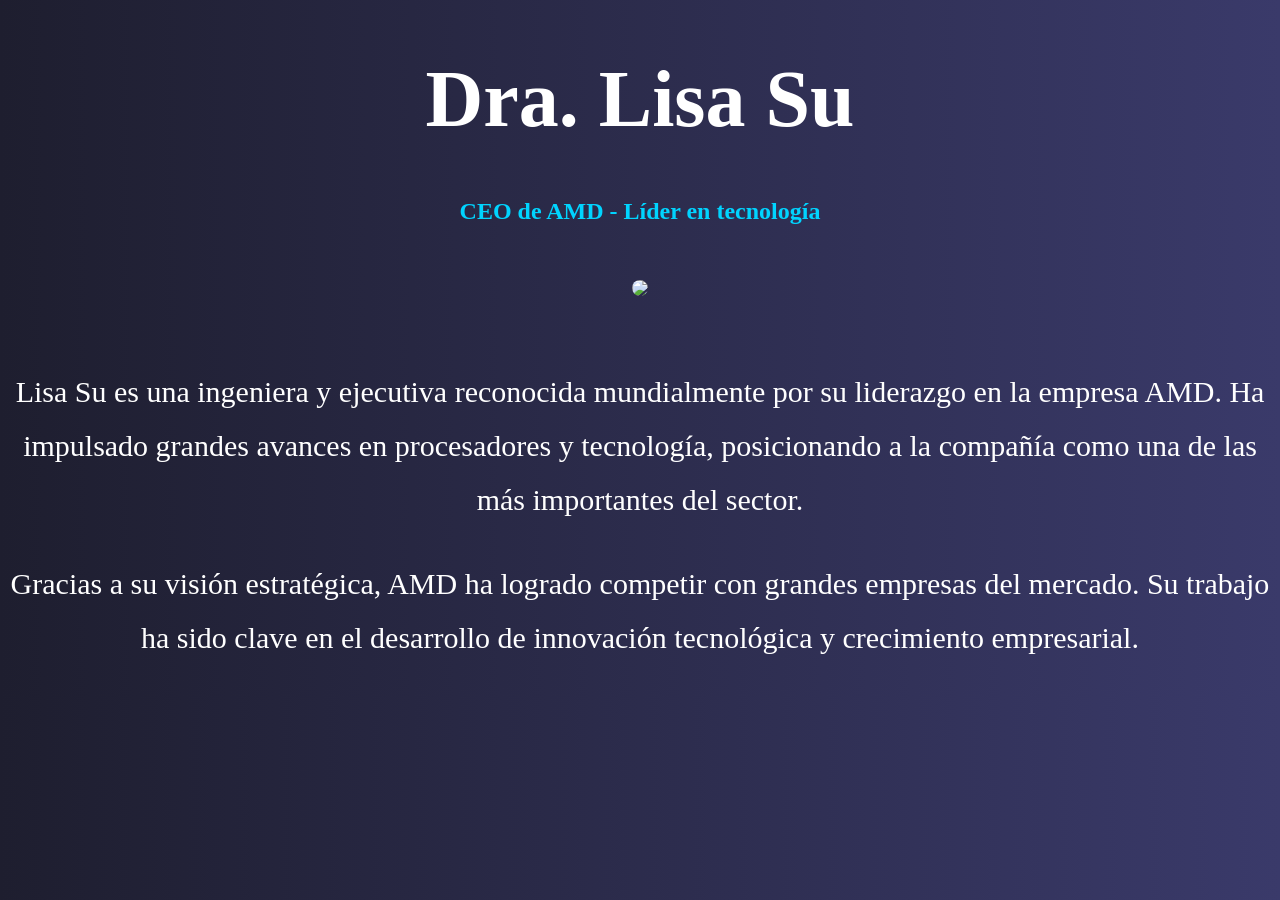
==== index.html @ f2e1939e "Add files via upload" ====
<!DOCTYPE html>
<html lang="es">
<head>
<meta charset="UTF-8">
<title>Dra. Lisa Su</title>

<style>
body{
    font-family: Century 'Franklin Gothic Medium', 'Arial Narrow', Arial, sans-serif;
    background: linear-gradient(to right, #1e1e2f, #3a3a6a);
    color: white;
    text-align: center;
    margin: 0;
}
.container{
    margin-top: 50px;
    animation: aparecer 2s ease;
}
h1{
    font-size: 80px;
    animation: slideDown 1.5s ease;
}
h2{
    color: #00d4ff;
    animation: slideUp 1.5s ease;
}
img{
    width: 250px;
    border-radius: 20px;
    margin: 35px;
    animation: zoom 2s ease;
}
p{
    font-size: 30px;
    line-height: 1.8;
    animation-name: texto;
    animation-duration: 3s;
    animation-iteration-count: 1;
    animation-fill-mode: backwards;
    animation-delay: 2s;
}
@keyframes aparecer{
    from{opacity: 0;}
    to{opacity: 1;}
}

@keyframes slideDown{
    from{transform: translateY(-100px); opacity:0;}
    to{transform: translateY(0); opacity:1;}
}

@keyframes slideUp{
    from{transform: translateY(100px); opacity:0;}
    to{transform: translateY(0); opacity:1;}
}

@keyframes zoom{
    from{transform: scale(0);}
    to{transform: scale(1);}
}
@keyframes texto{
    from{
        color: rgba(255, 255, 255, 0);
    }
    to{
         color: rgba(255, 255, 255, 1);
    }
}

</style>
</head>

<body>

<div class="container">
    <h1>Dra. Lisa Su</h1>
    <h2>CEO de AMD - Líder en tecnología</h2>
    <img src="img/Dra. Lisa Su.avif">

    <p>
        Lisa Su es una ingeniera y ejecutiva reconocida mundialmente por su liderazgo en la empresa AMD.
        Ha impulsado grandes avances en procesadores y tecnología, posicionando a la compañía como una de las más importantes del sector.
    </p>

    <p>
        Gracias a su visión estratégica, AMD ha logrado competir con grandes empresas del mercado.
        Su trabajo ha sido clave en el desarrollo de innovación tecnológica y crecimiento empresarial.
    </p>

</div>

</body>
</html>
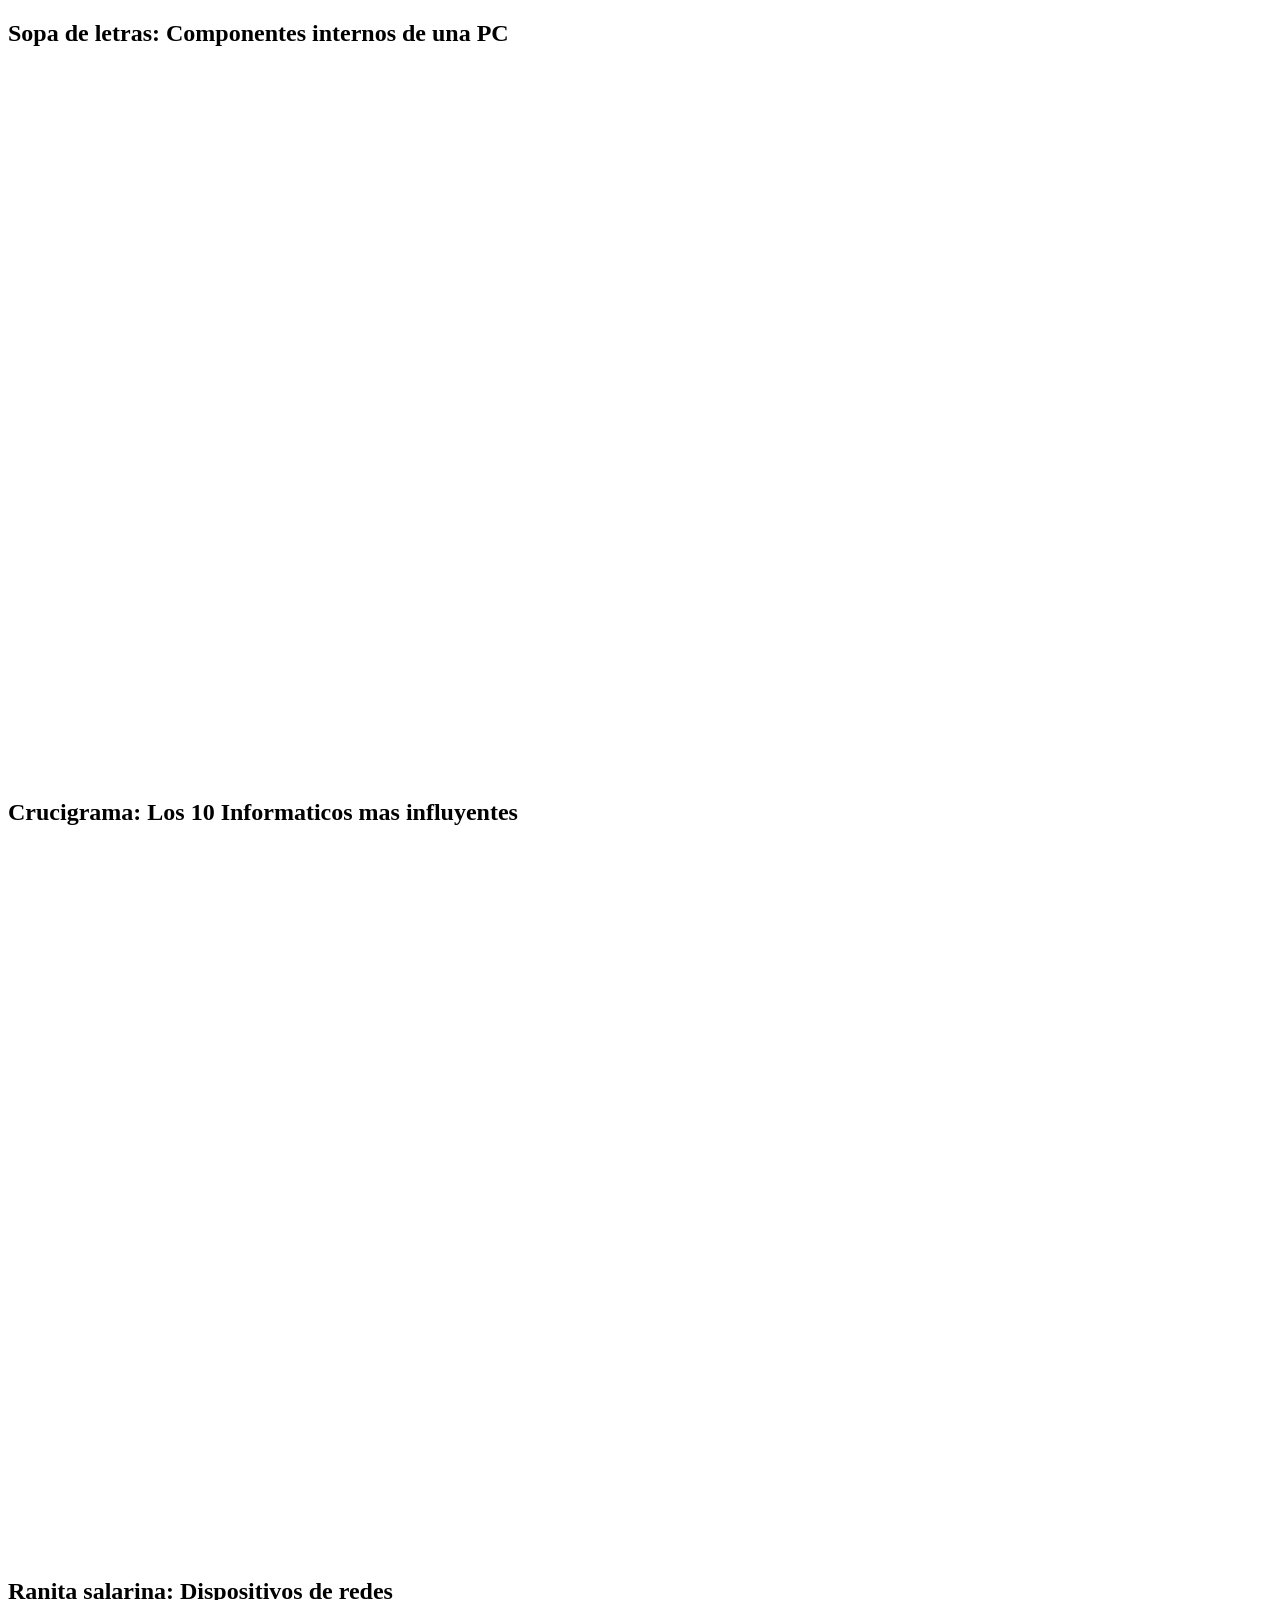
==== commit bc3ca8fc: "Update index.html" ====
--- a/index.html
+++ b/index.html
@@ -1,93 +1,29 @@
 <!DOCTYPE html>
-<html lang="es">
+<html lang="en">
 <head>
-<meta charset="UTF-8">
-<title>Dra. Lisa Su</title>
-
-<style>
-body{
-    font-family: Century 'Franklin Gothic Medium', 'Arial Narrow', Arial, sans-serif;
-    background: linear-gradient(to right, #1e1e2f, #3a3a6a);
-    color: white;
-    text-align: center;
-    margin: 0;
-}
-.container{
-    margin-top: 50px;
-    animation: aparecer 2s ease;
-}
-h1{
-    font-size: 80px;
-    animation: slideDown 1.5s ease;
-}
-h2{
-    color: #00d4ff;
-    animation: slideUp 1.5s ease;
-}
-img{
-    width: 250px;
-    border-radius: 20px;
-    margin: 35px;
-    animation: zoom 2s ease;
-}
-p{
-    font-size: 30px;
-    line-height: 1.8;
-    animation-name: texto;
-    animation-duration: 3s;
-    animation-iteration-count: 1;
-    animation-fill-mode: backwards;
-    animation-delay: 2s;
-}
-@keyframes aparecer{
-    from{opacity: 0;}
-    to{opacity: 1;}
-}
-
-@keyframes slideDown{
-    from{transform: translateY(-100px); opacity:0;}
-    to{transform: translateY(0); opacity:1;}
-}
-
-@keyframes slideUp{
-    from{transform: translateY(100px); opacity:0;}
-    to{transform: translateY(0); opacity:1;}
-}
-
-@keyframes zoom{
-    from{transform: scale(0);}
-    to{transform: scale(1);}
-}
-@keyframes texto{
-    from{
-        color: rgba(255, 255, 255, 0);
-    }
-    to{
-         color: rgba(255, 255, 255, 1);
-    }
-}
-
-</style>
+    <meta charset="UTF-8">
+    <meta name="viewport" content="width=device-width, initial-scale=1.0">
+    <title>Herramientas Multimedia</title>
 </head>
-
 <body>
-
-<div class="container">
-    <h1>Dra. Lisa Su</h1>
-    <h2>CEO de AMD - Líder en tecnología</h2>
-    <img src="img/Dra. Lisa Su.avif">
-
-    <p>
-        Lisa Su es una ingeniera y ejecutiva reconocida mundialmente por su liderazgo en la empresa AMD.
-        Ha impulsado grandes avances en procesadores y tecnología, posicionando a la compañía como una de las más importantes del sector.
-    </p>
-
-    <p>
-        Gracias a su visión estratégica, AMD ha logrado competir con grandes empresas del mercado.
-        Su trabajo ha sido clave en el desarrollo de innovación tecnológica y crecimiento empresarial.
-    </p>
-
-</div>
-
+    <div>
+        <h2> Sopa de letras: Componentes internos de una PC </h2>
+        <iframe allow="fullscreen; autoplay; allow-top-navigation-
+        by-user-activation" allowfullscreen width="795" height="690" 
+        frameborder="0" src="https://es.educaplay.com/juego/29724778-
+        componentes_internos_de_una_computadora.html"></iframe>
+        <br><br>
+        <h2> Crucigrama: Los 10 Informaticos mas influyentes </h2>
+        <iframe allow="fullscreen; autoplay; allow-top-navigation-
+        by-user-activation" allowfullscreen width="795" height="690" 
+        frameborder="0" src="https://es.educaplay.com/juego/29725345-
+        mentes_que_transformaron_la_informatica.html"></iframe>
+        <br><br>
+        <h2> Ranita salarina: Dispositivos de redes </h2>
+        <iframe allow="fullscreen; autoplay; allow-top-navigation-
+        by-user-activation" allowfullscreen width="795" height="690" 
+        frameborder="0" src="https://es.educaplay.com/juego/29725757-
+        dispositivos_de_red_esenciales.html"></iframe>
+    </div>
 </body>
-</html>+</html>
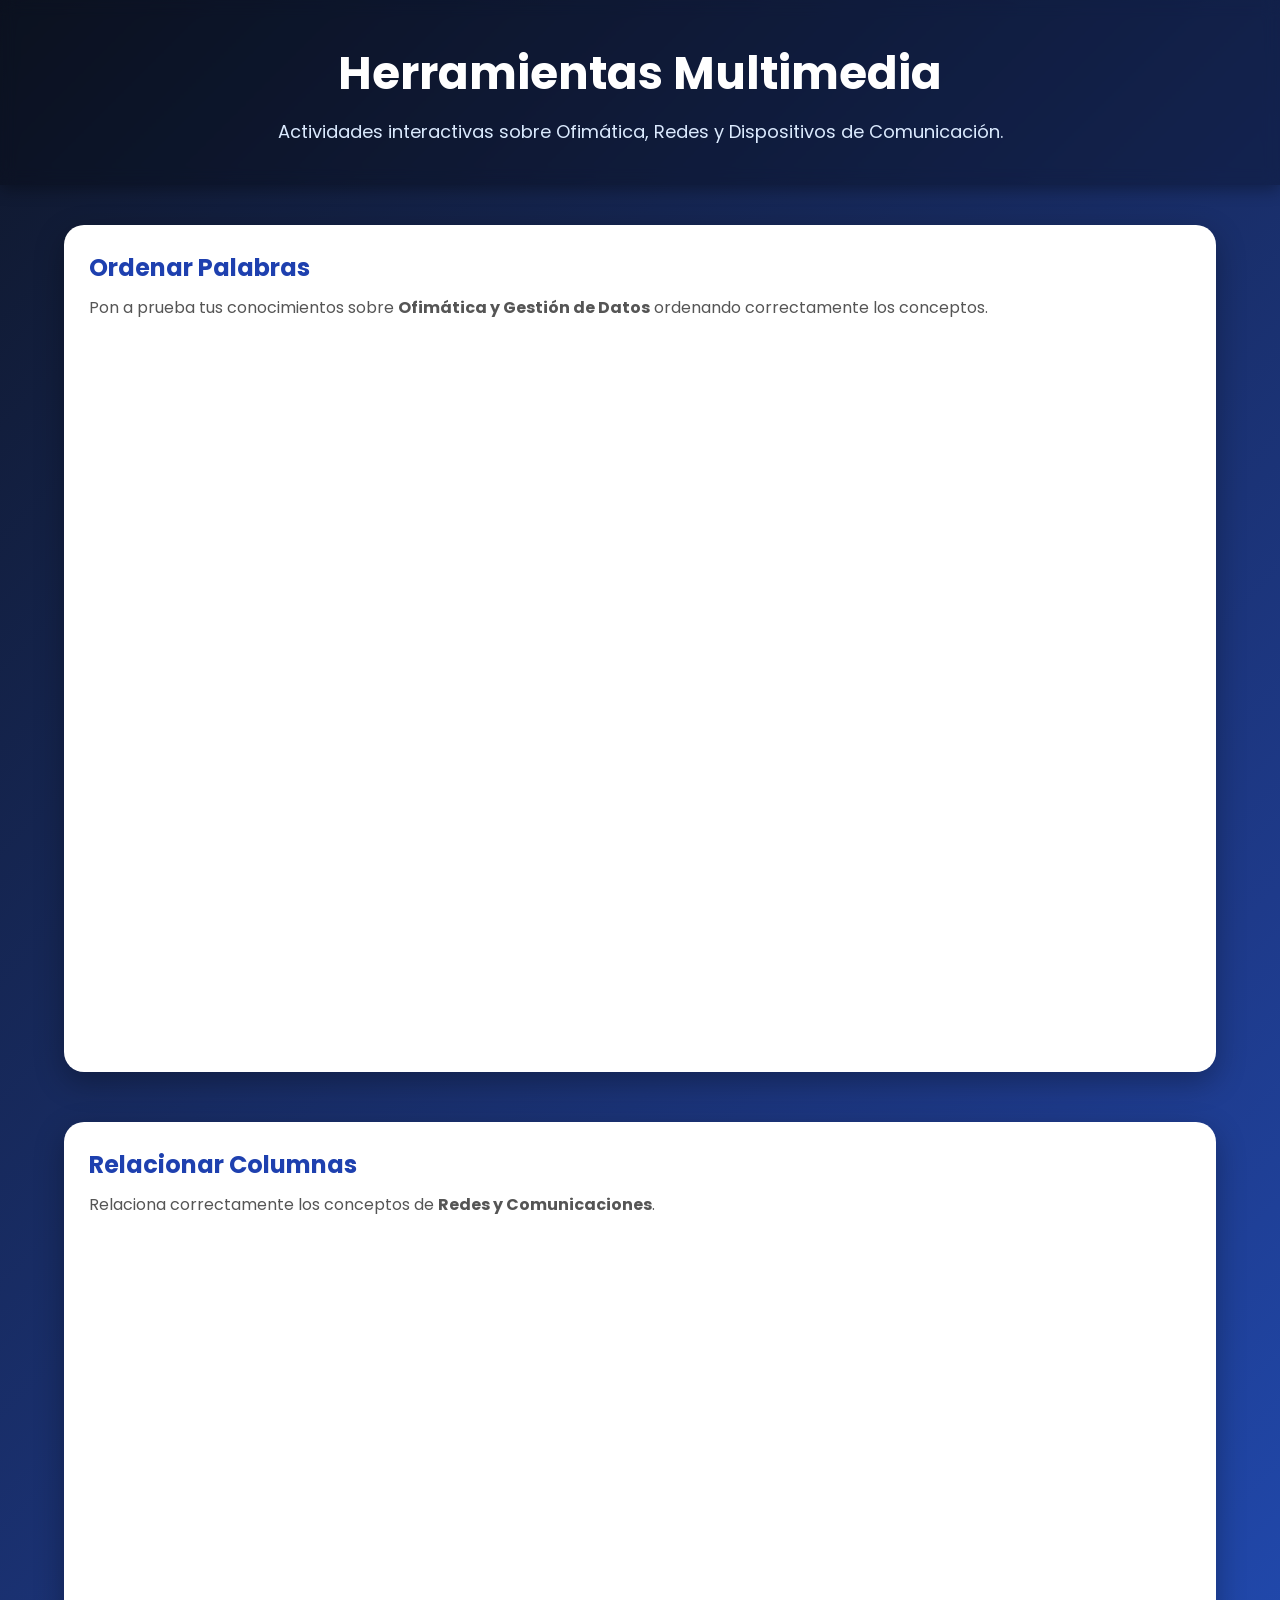
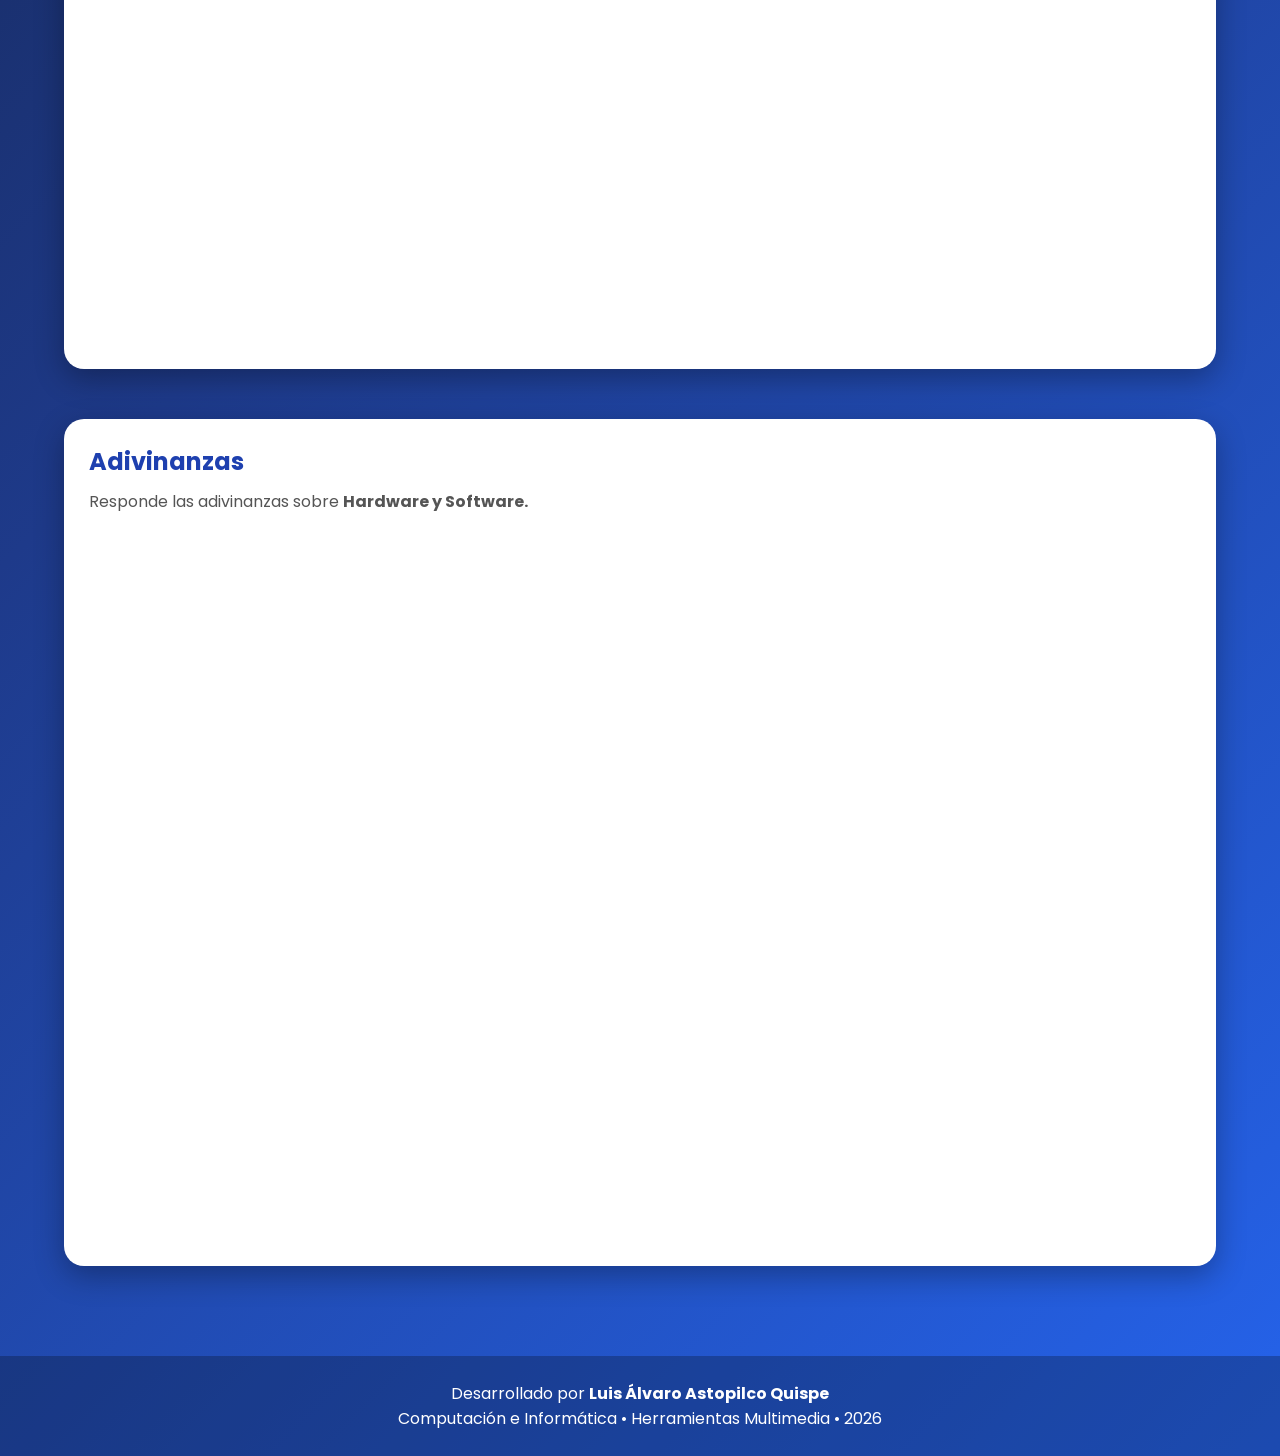
==== commit c53ebac5: "Update index.html" ====
--- a/index.html
+++ b/index.html
@@ -1,29 +1,169 @@
 <!DOCTYPE html>
-<html lang="en">
-<head>
-    <meta charset="UTF-8">
-    <meta name="viewport" content="width=device-width, initial-scale=1.0">
-    <title>Herramientas Multimedia</title>
-</head>
-<body>
-    <div>
-        <h2> Sopa de letras: Componentes internos de una PC </h2>
-        <iframe allow="fullscreen; autoplay; allow-top-navigation-
-        by-user-activation" allowfullscreen width="795" height="690" 
-        frameborder="0" src="https://es.educaplay.com/juego/29724778-
-        componentes_internos_de_una_computadora.html"></iframe>
-        <br><br>
-        <h2> Crucigrama: Los 10 Informaticos mas influyentes </h2>
-        <iframe allow="fullscreen; autoplay; allow-top-navigation-
-        by-user-activation" allowfullscreen width="795" height="690" 
-        frameborder="0" src="https://es.educaplay.com/juego/29725345-
-        mentes_que_transformaron_la_informatica.html"></iframe>
-        <br><br>
-        <h2> Ranita salarina: Dispositivos de redes </h2>
-        <iframe allow="fullscreen; autoplay; allow-top-navigation-
-        by-user-activation" allowfullscreen width="795" height="690" 
-        frameborder="0" src="https://es.educaplay.com/juego/29725757-
-        dispositivos_de_red_esenciales.html"></iframe>
+<html lang="es">
+    <head>
+        <meta charset="UTF-8">
+        <meta name="viewport" content="width=device-width, initial-scale=1.0">
+        <title>Herramientas Multimedia</title>
+        <link href="https://fonts.googleapis.com/css2?family=Poppins:wght@300;500;700&display=swap" rel="stylesheet">
+        <style>
+        *{
+            margin:0;
+            padding:0;
+            box-sizing:border-box;
+            font-family:'Poppins',sans-serif;
+        }
+        
+        body{
+            background:linear-gradient(135deg,#0f172a,#1e3a8a,#2563eb);
+            color:white;
+        }
+        
+        header{
+            text-align:center;
+            padding:40px;
+            background:rgba(0,0,0,.25);
+            backdrop-filter:blur(8px);
+            box-shadow:0 5px 15px rgba(0,0,0,.3);
+        }
+        
+        header h1{
+            font-size:45px;
+        }
+
+        header p{
+            margin-top:10px;
+            font-size:18px;
+            color:#dbeafe;
+        }
+        
+        .container{
+            width:90%;
+            max-width:1200px;
+            margin:auto;
+            padding:40px 0;
+        }
+        
+        .card{
+            background:white;
+            color:#333;
+            border-radius:20px;
+            margin-bottom:50px;
+            padding:25px;
+            box-shadow:0 10px 30px rgba(0,0,0,.3);
+            transition:.4s;
+        }
+        
+        .card:hover{
+            transform:translateY(-8px);
+        }
+        
+        .card h2{
+            color:#1e40af;
+            margin-bottom:10px;
+        }
+        
+        .card p{
+            margin-bottom:20px;
+            color:#555;
+        }
+        
+        iframe{
+            width:100%;
+            height:700px;
+            border:none;
+            border-radius:15px;
+        }
+        
+        footer{
+            text-align:center;
+            padding:25px;
+            background:rgba(0,0,0,.25);
+            color:white;
+        }
+        
+        @media(max-width:768px){
+            
+            header h1{
+                font-size:30px;
+            }
+            
+            iframe{
+                height:500px;
+            }
+            
+        }
+        </style>
+        
+    </head>
+    
+    <body>
+        
+        <header>
+            <h1>Herramientas Multimedia</h1>
+            <p>Actividades interactivas sobre Ofimática, Redes y Dispositivos de Comunicación.</p>
+        </header>
+        
+        <div class="container">
+        <div class="card">
+            
+            <h2>Ordenar Palabras</h2>
+            <p>
+                Pon a prueba tus conocimientos sobre <b>Ofimática y Gestión de Datos</b>
+                ordenando correctamente los conceptos.
+            </p>
+            
+            <iframe
+            allow="fullscreen; autoplay; allow-top-navigation-by-user-activation"
+            allowfullscreen
+            src="https://es.educaplay.com/juego/29775953-ofimatica_y_gestion_de_datos_1_de_eso.html">
+        </iframe>
     </div>
+    
+    <div class="card">
+        
+        <h2>Relacionar Columnas</h2>
+        
+        <p>
+            Relaciona correctamente los conceptos de
+            <b>Redes y Comunicaciones</b>.
+        </p>
+        
+        <iframe
+        allow="fullscreen; autoplay; allow-top-navigation-by-user-activation"
+        allowfullscreen
+        src="https://es.educaplay.com/juego/29775981-redes_y_comunicaciones_primer_ano.html">
+    </iframe>
+    
+</div>
+
+
+
+<div class="card">
+    
+    <h2>Adivinanzas</h2>
+    
+    <p>
+        Responde las adivinanzas sobre
+        <b>Hardware y Software.</b>
+    </p>
+    
+    <iframe allow="fullscreen; autoplay; allow-top-navigation-by-user-activation" 
+    allowfullscreen 
+    width="795" height="690" frameborder="0" src="https://es.educaplay.com/juego/2977
+    7908-adivina_el_cerebro_de_la_computadora.html">
+</iframe>
+
+</div>
+
+</div>
+
+
+<footer>
+    
+    Desarrollado por <strong>Luis Álvaro Astopilco Quispe</strong><br>
+    Computación e Informática • Herramientas Multimedia • 2026
+    
+</footer>
+
 </body>
 </html>
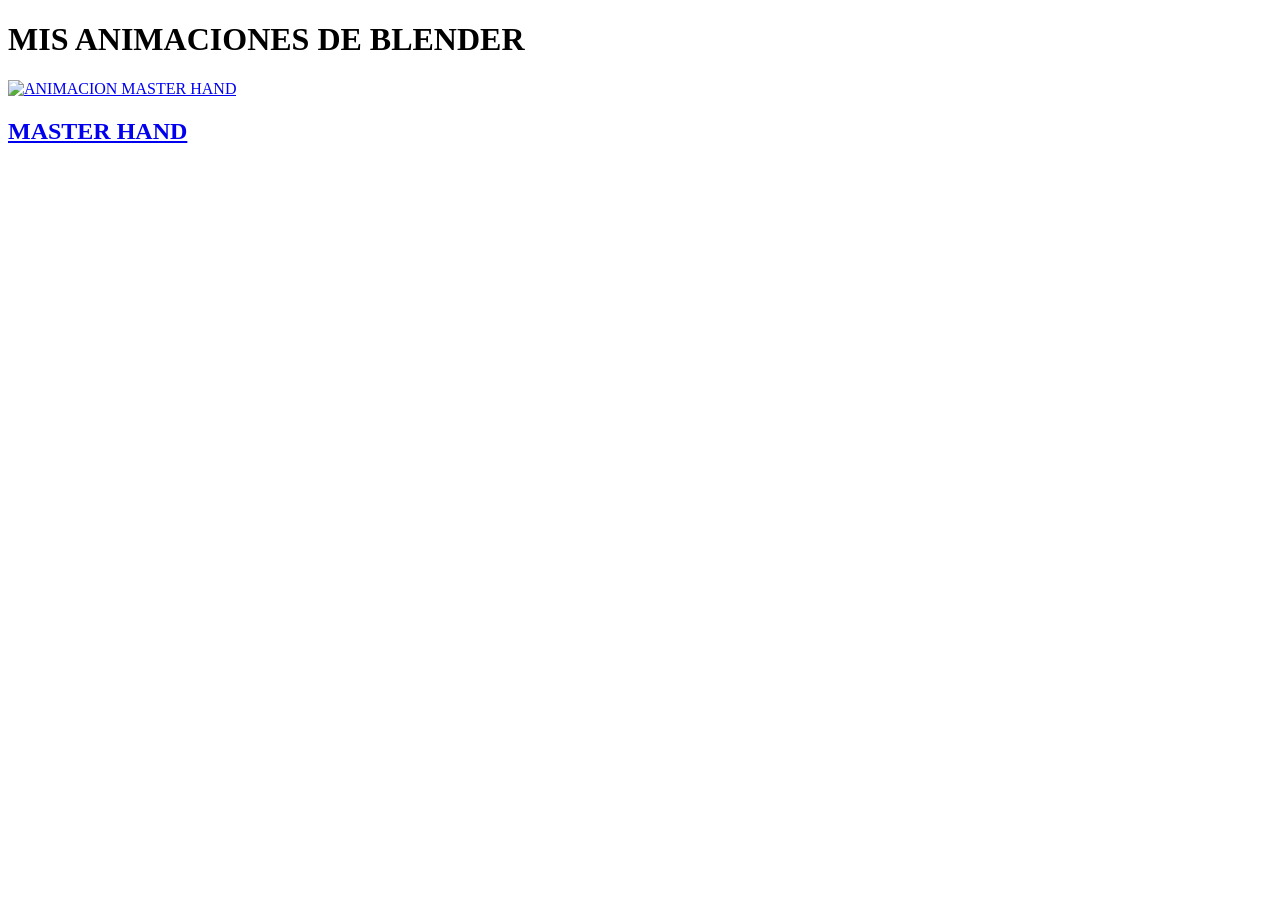
==== commit 3ff8182c: "Update index.html" ====
--- a/index.html
+++ b/index.html
@@ -1,169 +1,33 @@
 <!DOCTYPE html>
 <html lang="es">
-    <head>
-        <meta charset="UTF-8">
-        <meta name="viewport" content="width=device-width, initial-scale=1.0">
-        <title>Herramientas Multimedia</title>
-        <link href="https://fonts.googleapis.com/css2?family=Poppins:wght@300;500;700&display=swap" rel="stylesheet">
-        <style>
-        *{
-            margin:0;
-            padding:0;
-            box-sizing:border-box;
-            font-family:'Poppins',sans-serif;
-        }
-        
-        body{
-            background:linear-gradient(135deg,#0f172a,#1e3a8a,#2563eb);
-            color:white;
-        }
-        
-        header{
-            text-align:center;
-            padding:40px;
-            background:rgba(0,0,0,.25);
-            backdrop-filter:blur(8px);
-            box-shadow:0 5px 15px rgba(0,0,0,.3);
-        }
-        
-        header h1{
-            font-size:45px;
-        }
+<head>
+    <meta charset="UTF-8">
+    <meta name="viewport" content="width=device-width, initial-scale=1.0">
+    <title>Animaciones Blender</title>
+    <link rel="stylesheet" href="estilos.css">
+</head>
+<body>
+    
 
-        header p{
-            margin-top:10px;
-            font-size:18px;
-            color:#dbeafe;
-        }
-        
-        .container{
-            width:90%;
-            max-width:1200px;
-            margin:auto;
-            padding:40px 0;
-        }
-        
-        .card{
-            background:white;
-            color:#333;
-            border-radius:20px;
-            margin-bottom:50px;
-            padding:25px;
-            box-shadow:0 10px 30px rgba(0,0,0,.3);
-            transition:.4s;
-        }
-        
-        .card:hover{
-            transform:translateY(-8px);
-        }
-        
-        .card h2{
-            color:#1e40af;
-            margin-bottom:10px;
-        }
-        
-        .card p{
-            margin-bottom:20px;
-            color:#555;
-        }
-        
-        iframe{
-            width:100%;
-            height:700px;
-            border:none;
-            border-radius:15px;
-        }
-        
-        footer{
-            text-align:center;
-            padding:25px;
-            background:rgba(0,0,0,.25);
-            color:white;
-        }
-        
-        @media(max-width:768px){
-            
-            header h1{
-                font-size:30px;
-            }
-            
-            iframe{
-                height:500px;
-            }
-            
-        }
-        </style>
-        
-    </head>
-    
-    <body>
-        
-        <header>
-            <h1>Herramientas Multimedia</h1>
-            <p>Actividades interactivas sobre Ofimática, Redes y Dispositivos de Comunicación.</p>
-        </header>
-        
-        <div class="container">
-        <div class="card">
-            
-            <h2>Ordenar Palabras</h2>
-            <p>
-                Pon a prueba tus conocimientos sobre <b>Ofimática y Gestión de Datos</b>
-                ordenando correctamente los conceptos.
-            </p>
-            
-            <iframe
-            allow="fullscreen; autoplay; allow-top-navigation-by-user-activation"
-            allowfullscreen
-            src="https://es.educaplay.com/juego/29775953-ofimatica_y_gestion_de_datos_1_de_eso.html">
-        </iframe>
+    <h1>MIS ANIMACIONES DE BLENDER</h1>
+
+    <!-- Cada que agregues una tarjeta nueva, ponla debajo de la anterior dentro de este div -->
+    <div class="contenedor">
+
+        <a href="masterhand.html" class="tarjeta">
+            <img src="img/ssb64.jpg" alt="ANIMACION MASTER HAND">
+            <h2>MASTER HAND</h2>
+        </a>
+
+        <!-- EJEMPLO: Aquí iría tu siguiente animación en el futuro -->
+        <!--
+        <a href="siguiente.html" class="tarjeta">
+            <img src="img/siguiente.jpg" alt="...">
+            <h2>SIGUIENTE ANIMACIÓN</h2>
+        </a>
+        -->
+
     </div>
-    
-    <div class="card">
-        
-        <h2>Relacionar Columnas</h2>
-        
-        <p>
-            Relaciona correctamente los conceptos de
-            <b>Redes y Comunicaciones</b>.
-        </p>
-        
-        <iframe
-        allow="fullscreen; autoplay; allow-top-navigation-by-user-activation"
-        allowfullscreen
-        src="https://es.educaplay.com/juego/29775981-redes_y_comunicaciones_primer_ano.html">
-    </iframe>
-    
-</div>
-
-
-
-<div class="card">
-    
-    <h2>Adivinanzas</h2>
-    
-    <p>
-        Responde las adivinanzas sobre
-        <b>Hardware y Software.</b>
-    </p>
-    
-    <iframe allow="fullscreen; autoplay; allow-top-navigation-by-user-activation" 
-    allowfullscreen 
-    width="795" height="690" frameborder="0" src="https://es.educaplay.com/juego/2977
-    7908-adivina_el_cerebro_de_la_computadora.html">
-</iframe>
-
-</div>
-
-</div>
-
-
-<footer>
-    
-    Desarrollado por <strong>Luis Álvaro Astopilco Quispe</strong><br>
-    Computación e Informática • Herramientas Multimedia • 2026
-    
-</footer>
 
 </body>
 </html>
